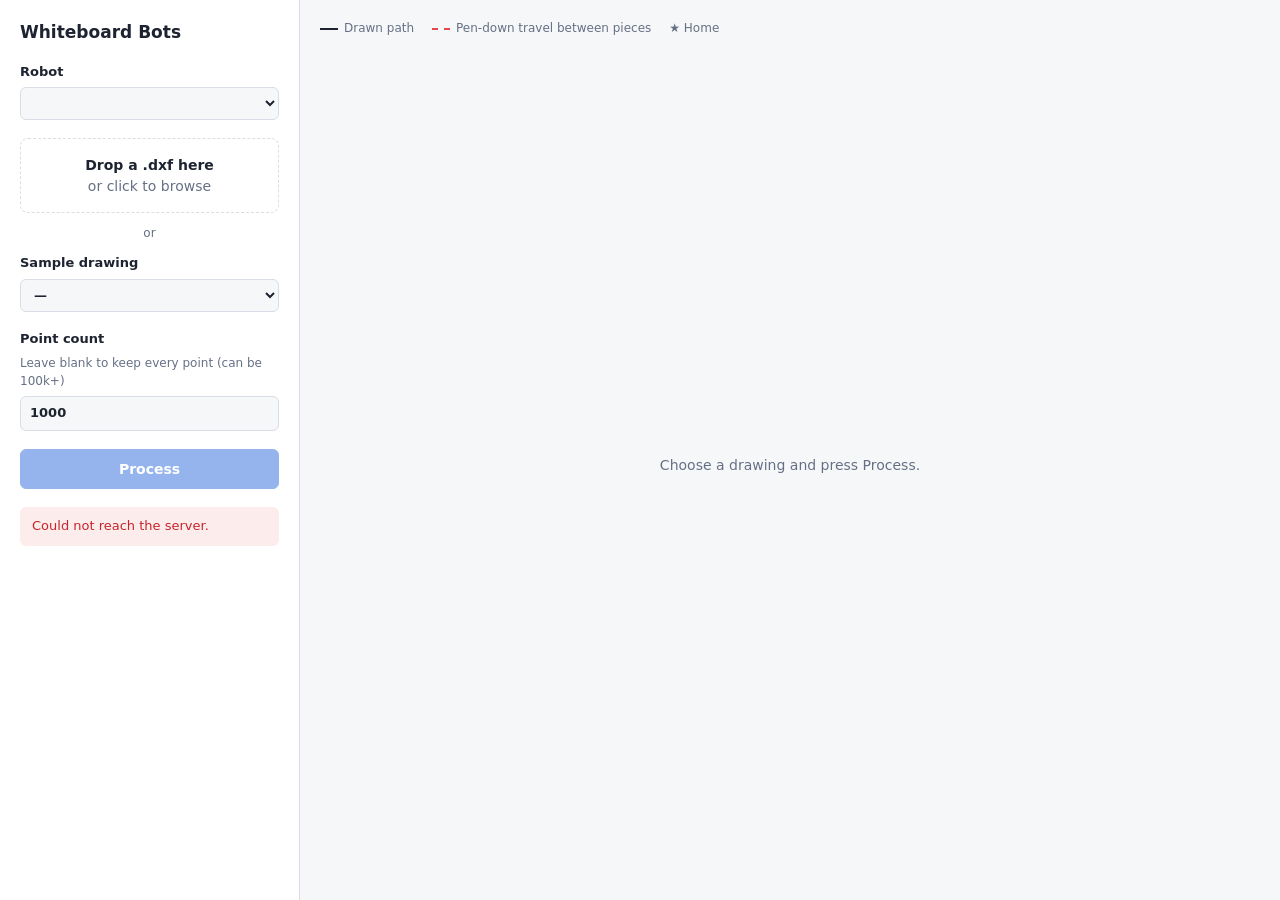
==== webapp/static/index.html @ c712a35c "Add shared pipeline module and FastAPI web app - core/pipeline.py: I/O-free DXF -> trajectory pipeli" ====
<!doctype html>
<html lang="en">
<head>
<meta charset="utf-8">
<meta name="viewport" content="width=device-width, initial-scale=1">
<title>Whiteboard Bots</title>
<style>
  :root {
    --bg: #f6f7f9; --panel: #ffffff; --text: #1d2330; --muted: #667085;
    --border: #d9dde5; --accent: #2d6cdf; --accent-text: #ffffff;
    --board: #ffffff; --board-edge: #9aa3b2; --path: #1d2330;
    --connector: #e5484d; --danger: #c8242b; --danger-bg: #fdecec;
  }
  @media (prefers-color-scheme: dark) {
    :root {
      --bg: #12151b; --panel: #1b1f27; --text: #e6e9ef; --muted: #98a2b3;
      --border: #2c323d; --accent: #5b8ef0; --accent-text: #0b0e13;
      --board: #0f1217; --board-edge: #5a6475; --path: #e6e9ef;
      --connector: #ff6b6f; --danger: #ff7a7f; --danger-bg: #3a1a1c;
    }
  }
  * { box-sizing: border-box; }
  body { margin: 0; font: 14px/1.45 system-ui, -apple-system, "Segoe UI", sans-serif;
         background: var(--bg); color: var(--text); }
  .app { display: grid; grid-template-columns: 300px 1fr; min-height: 100vh; }
  aside { background: var(--panel); border-right: 1px solid var(--border); padding: 20px;
          display: flex; flex-direction: column; gap: 18px; }
  h1 { font-size: 17px; margin: 0; }
  label.field { display: flex; flex-direction: column; gap: 6px; font-weight: 600; font-size: 13px; }
  .hint { font-weight: 400; color: var(--muted); font-size: 12px; }
  select, input[type=number] { font: inherit; padding: 7px 9px; border: 1px solid var(--border);
          border-radius: 6px; background: var(--bg); color: var(--text); }
  .drop { border: 1.5px dashed var(--border); border-radius: 8px; padding: 16px; text-align: center;
          color: var(--muted); cursor: pointer; transition: border-color .15s, background .15s; }
  .drop.over, .drop:hover { border-color: var(--accent); }
  .drop strong { color: var(--text); display: block; word-break: break-all; }
  .or { text-align: center; color: var(--muted); font-size: 12px; margin: -6px 0; }
  button { font: inherit; font-weight: 600; padding: 9px 12px; border-radius: 6px; cursor: pointer;
           border: 1px solid var(--border); background: var(--bg); color: var(--text); }
  button.primary { background: var(--accent); border-color: var(--accent); color: var(--accent-text); }
  button:disabled { opacity: .5; cursor: default; }
  .row { display: flex; gap: 8px; }
  .row > * { flex: 1; }
  .stats { display: grid; grid-template-columns: auto 1fr; gap: 4px 12px; font-size: 13px; margin: 0; }
  .stats dt { color: var(--muted); }
  .stats dd { margin: 0; font-variant-numeric: tabular-nums; text-align: right; }
  .error { background: var(--danger-bg); color: var(--danger); padding: 10px 12px; border-radius: 6px;
           font-size: 13px; }
  main { padding: 20px; display: flex; flex-direction: column; gap: 12px; min-width: 0; }
  .stage { flex: 1; display: flex; align-items: center; justify-content: center; min-height: 300px; }
  svg { width: 100%; max-height: calc(100vh - 110px); }
  .empty { color: var(--muted); }
  .legend { display: flex; gap: 18px; flex-wrap: wrap; color: var(--muted); font-size: 12px; }
  .legend span::before { content: ""; display: inline-block; width: 18px; height: 0;
          vertical-align: middle; margin-right: 6px; border-top: 2px solid; }
  .lg-home::before { display: none !important; }
  .lg-path::before { border-color: var(--path) !important; }
  .lg-conn::before { border-color: var(--connector) !important; border-top-style: dashed !important; }
  .player { display: flex; gap: 10px; align-items: center; }
  .player input[type=range] { flex: 1; }
  [hidden] { display: none !important; }
  @media (max-width: 760px) {
    .app { grid-template-columns: 1fr; }
    aside { border-right: 0; border-bottom: 1px solid var(--border); }
  }
</style>
</head>
<body>
<div class="app">
  <aside>
    <h1>Whiteboard Bots</h1>

    <label class="field">Robot
      <select id="robot"></select>
    </label>

    <div class="field">
      <div id="drop" class="drop" tabindex="0">
        <strong id="dropName">Drop a .dxf here</strong>
        or click to browse
      </div>
      <input id="file" type="file" accept=".dxf" hidden>
    </div>
    <div class="or">or</div>
    <label class="field">Sample drawing
      <select id="sample"><option value="">—</option></select>
    </label>

    <label class="field">Point count <span class="hint">Leave blank to keep every point (can be 100k+)</span>
      <input id="points" type="number" min="2" step="1" placeholder="all" value="1000">
    </label>

    <button id="go" class="primary" disabled>Process</button>
    <div id="error" class="error" hidden></div>

    <dl id="stats" class="stats" hidden></dl>
    <button id="download" hidden>Download trajectory .txt</button>
  </aside>

  <main>
    <div class="legend">
      <span class="lg-path">Drawn path</span>
      <span class="lg-conn">Pen-down travel between pieces</span>
      <span class="lg-home">★ Home</span>
    </div>
    <div class="stage" id="stage"><p class="empty">Choose a drawing and press Process.</p></div>
    <div class="player" id="player" hidden>
      <button id="play">Play</button>
      <input id="scrub" type="range" min="0" value="0">
      <select id="speed" title="Playback speed">
        <option value="1">1×</option><option value="5">5×</option>
        <option value="20" selected>20×</option><option value="100">100×</option>
      </select>
    </div>
  </main>
</div>

<script>
const $ = (id) => document.getElementById(id);
const SVGNS = "http://www.w3.org/2000/svg";
let robots = [], chosenFile = null, result = null;
let anim = { playing: false, idx: 0, raf: 0, last: 0, carry: 0 };

async function init() {
  try {
    robots = await (await fetch("/api/robots")).json();
    $("robot").innerHTML = robots.map(r => `<option>${r.name}</option>`).join("");
    const samples = await (await fetch("/api/samples")).json();
    $("sample").innerHTML += samples.map(s => `<option>${s}</option>`).join("");
  } catch (e) { showError("Could not reach the server."); }
}

function setFile(f) {
  chosenFile = f;
  $("dropName").textContent = f ? f.name : "Drop a .dxf here";
  if (f) $("sample").value = "";
  updateGo();
}
function updateGo() { $("go").disabled = !(chosenFile || $("sample").value); }
function showError(msg) { $("error").textContent = msg; $("error").hidden = !msg; }

$("drop").onclick = () => $("file").click();
$("drop").onkeydown = (e) => { if (e.key === "Enter" || e.key === " ") $("file").click(); };
$("file").onchange = () => setFile($("file").files[0] || null);
$("drop").ondragover = (e) => { e.preventDefault(); $("drop").classList.add("over"); };
$("drop").ondragleave = () => $("drop").classList.remove("over");
$("drop").ondrop = (e) => {
  e.preventDefault(); $("drop").classList.remove("over");
  if (e.dataTransfer.files[0]) setFile(e.dataTransfer.files[0]);
};
$("sample").onchange = () => { if ($("sample").value) { chosenFile = null; $("file").value = "";
  $("dropName").textContent = "Drop a .dxf here"; } updateGo(); };

$("go").onclick = async () => {
  showError("");
  const fd = new FormData();
  fd.append("robot", $("robot").value);
  if ($("points").value) fd.append("points", $("points").value);
  if (chosenFile) fd.append("file", chosenFile); else fd.append("sample", $("sample").value);
  $("go").disabled = true; $("go").textContent = "Processing…";
  try {
    const res = await fetch("/api/process", { method: "POST", body: fd });
    const body = await res.json();
    if (!res.ok) throw new Error(typeof body.detail === "string" ? body.detail : "Request failed.");
    result = body;
    render();
  } catch (e) {
    showError(e.message);
  } finally {
    $("go").textContent = "Process"; updateGo();
  }
};

function fmtDuration(ms) {
  const s = Math.round(ms / 1000), m = Math.floor(s / 60);
  return m ? `${m} min ${s % 60} s` : `${s} s`;
}

function render() {
  stop();
  const r = result, { width: W, height: H } = r.board, pad = Math.max(W, H) * 0.04;
  const svg = document.createElementNS(SVGNS, "svg");
  svg.setAttribute("viewBox", `${-pad} ${-pad} ${W + 2 * pad} ${H + 2 * pad}`);
  // Board y points up; flip once with a group transform.
  const g = el("g", { transform: `translate(0 ${H}) scale(1 -1)` });
  svg.appendChild(g);
  const sw = Math.max(W, H) / 400;

  g.appendChild(el("rect", { x: 0, y: 0, width: W, height: H, fill: "var(--board)",
    stroke: "var(--board-edge)", "stroke-width": sw, "stroke-dasharray": `${sw * 4} ${sw * 3}` }));

  // Connectors: home -> first piece, and end of each piece -> start of the next.
  let prev = r.board.start;
  for (const piece of r.pieces) {
    g.appendChild(el("line", { x1: prev[0], y1: prev[1], x2: piece[0][0], y2: piece[0][1],
      stroke: "var(--connector)", "stroke-width": sw * 1.2, "stroke-dasharray": `${sw * 3} ${sw * 2}` }));
    prev = piece[piece.length - 1];
  }

  const ghost = el("polyline", { points: r.path.map(p => p.join(",")).join(" "), fill: "none",
    stroke: "var(--path)", "stroke-opacity": 0.25, "stroke-width": sw * 1.5,
    "stroke-linejoin": "round", "stroke-linecap": "round" });
  const drawn = el("polyline", { points: "", fill: "none", stroke: "var(--path)",
    "stroke-width": sw * 1.8, "stroke-linejoin": "round", "stroke-linecap": "round" });
  const pen = el("circle", { r: sw * 4, fill: "var(--accent)", visibility: "hidden" });
  g.append(ghost, drawn, pen);

  for (const i of r.unreachable)
    g.appendChild(el("circle", { cx: r.path[i][0], cy: r.path[i][1], r: sw * 3, fill: "var(--danger)" }));

  // Home marker drawn un-flipped so the glyph isn't upside down.
  const star = el("text", { x: r.board.start[0], y: H - r.board.start[1], "font-size": sw * 14,
    "text-anchor": "middle", "dominant-baseline": "central", fill: "var(--text)" });
  star.textContent = "★";
  svg.appendChild(star);

  $("stage").replaceChildren(svg);
  anim.drawn = drawn; anim.pen = pen;

  const c = r.counts, n = r.path.length;
  $("stats").innerHTML = [
    ["Entities", `${c.lines} lines, ${c.circles} circles, ${c.arcs} arcs, ${c.polylines} polylines`],
    ["Pieces", r.pieces.length],
    ["Points", `${n.toLocaleString()} of ${r.total_points.toLocaleString()}`],
    ["Est. draw time", r.rows.length ? fmtDuration(r.duration_ms) : "—"],
  ].map(([k, v]) => `<dt>${k}</dt><dd>${v}</dd>`).join("");
  $("stats").hidden = false;

  if (r.unreachable.length) {
    showError(`${r.unreachable.length} point(s) are outside ${r.robot}'s reach (red dots). ` +
              `No trajectory was generated.`);
  }
  const ok = r.rows.length > 0;
  $("download").hidden = !ok;
  $("player").hidden = !ok;
  $("scrub").max = n; $("scrub").value = 0;
  setProgress(0);
}

function el(tag, attrs) {
  const e = document.createElementNS(SVGNS, tag);
  for (const k in attrs) e.setAttribute(k, attrs[k]);
  return e;
}

function setProgress(i) {
  anim.idx = i;
  const pts = result.path.slice(0, i);
  anim.drawn.setAttribute("points", pts.map(p => p.join(",")).join(" "));
  if (i > 0) {
    anim.pen.setAttribute("cx", pts[i - 1][0]); anim.pen.setAttribute("cy", pts[i - 1][1]);
    anim.pen.setAttribute("visibility", "visible");
  } else anim.pen.setAttribute("visibility", "hidden");
  $("scrub").value = i;
}

// Plays back at the real per-move timing from the trajectory, sped up.
function tick(t) {
  if (!anim.playing) return;
  anim.carry += (t - anim.last) * Number($("speed").value);
  anim.last = t;
  let i = anim.idx;
  while (i < result.rows.length && anim.carry >= result.rows[i][6]) { anim.carry -= result.rows[i][6]; i++; }
  if (i !== anim.idx) setProgress(i);
  if (i >= result.rows.length) return stop();
  anim.raf = requestAnimationFrame(tick);
}
function play() {
  if (anim.idx >= result.rows.length) setProgress(0);
  anim.playing = true; anim.carry = 0; anim.last = performance.now();
  $("play").textContent = "Pause";
  anim.raf = requestAnimationFrame(tick);
}
function stop() {
  anim.playing = false; cancelAnimationFrame(anim.raf);
  $("play").textContent = "Play";
}
$("play").onclick = () => anim.playing ? stop() : play();
$("scrub").oninput = () => { stop(); setProgress(Number($("scrub").value)); };

// Same tab-separated format paths/TrajectoryIO.py reads, so the CLI can replay it.
$("download").onclick = () => {
  const lines = ["x\ty\ttheta1\ttheta2\tsteps1\tsteps2\tinterval",
    ...result.rows.map(r => r.map((v, i) => i < 4 ? v.toFixed(3) : v).join("\t"))];
  const blob = new Blob([lines.join("\n") + "\n"], { type: "text/plain" });
  const a = document.createElement("a");
  a.href = URL.createObjectURL(blob);
  a.download = `${result.robot}_${result.source}_${result.path.length}.txt`;
  a.click();
  URL.revokeObjectURL(a.href);
};

$("robot").onchange = $("points").onchange = () => { if (result) $("go").click(); };
init();
</script>
</body>
</html>
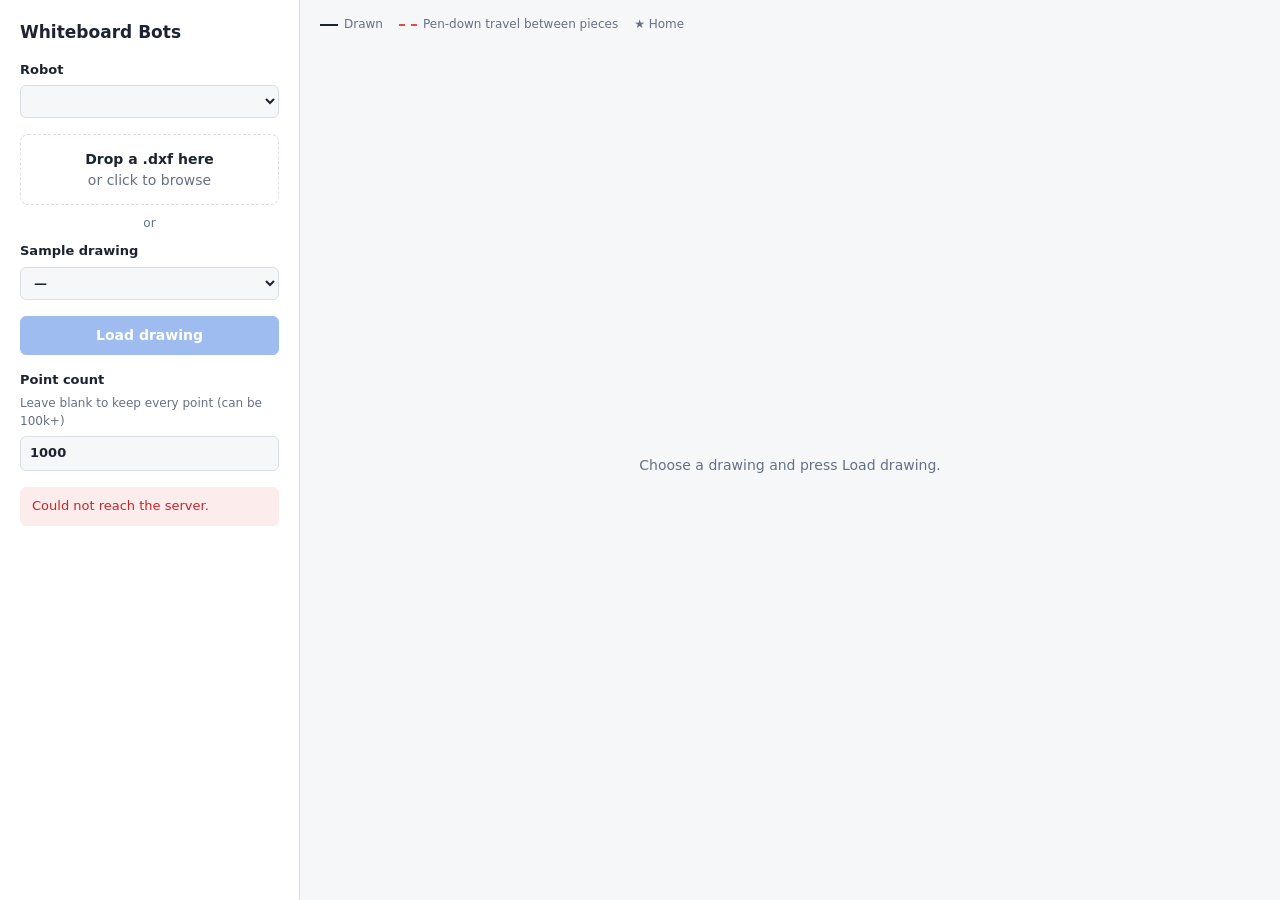
==== commit 44f058d1: "Add manual ordering editor to the web app - ManualOrderState: UI-independent place/cut/undo state ex" ====
--- a/webapp/static/index.html
+++ b/webapp/static/index.html
@@ -7,16 +7,16 @@
 <style>
   :root {
     --bg: #f6f7f9; --panel: #ffffff; --text: #1d2330; --muted: #667085;
-    --border: #d9dde5; --accent: #2d6cdf; --accent-text: #ffffff;
+    --border: #d9dde5; --accent: #2d6cdf; --accent-text: #ffffff; --accent-soft: #e6eefc;
     --board: #ffffff; --board-edge: #9aa3b2; --path: #1d2330;
-    --connector: #e5484d; --danger: #c8242b; --danger-bg: #fdecec;
+    --connector: #e5484d; --danger: #c8242b; --danger-bg: #fdecec; --piece-l: 46%;
   }
   @media (prefers-color-scheme: dark) {
     :root {
       --bg: #12151b; --panel: #1b1f27; --text: #e6e9ef; --muted: #98a2b3;
-      --border: #2c323d; --accent: #5b8ef0; --accent-text: #0b0e13;
+      --border: #2c323d; --accent: #5b8ef0; --accent-text: #0b0e13; --accent-soft: #1e2a42;
       --board: #0f1217; --board-edge: #5a6475; --path: #e6e9ef;
-      --connector: #ff6b6f; --danger: #ff7a7f; --danger-bg: #3a1a1c;
+      --connector: #ff6b6f; --danger: #ff7a7f; --danger-bg: #3a1a1c; --piece-l: 62%;
     }
   }
   * { box-sizing: border-box; }
@@ -24,40 +24,56 @@
          background: var(--bg); color: var(--text); }
   .app { display: grid; grid-template-columns: 300px 1fr; min-height: 100vh; }
   aside { background: var(--panel); border-right: 1px solid var(--border); padding: 20px;
-          display: flex; flex-direction: column; gap: 18px; }
+          display: flex; flex-direction: column; gap: 16px; }
   h1 { font-size: 17px; margin: 0; }
   label.field { display: flex; flex-direction: column; gap: 6px; font-weight: 600; font-size: 13px; }
   .hint { font-weight: 400; color: var(--muted); font-size: 12px; }
   select, input[type=number] { font: inherit; padding: 7px 9px; border: 1px solid var(--border);
           border-radius: 6px; background: var(--bg); color: var(--text); }
-  .drop { border: 1.5px dashed var(--border); border-radius: 8px; padding: 16px; text-align: center;
-          color: var(--muted); cursor: pointer; transition: border-color .15s, background .15s; }
+  .drop { border: 1.5px dashed var(--border); border-radius: 8px; padding: 14px; text-align: center;
+          color: var(--muted); cursor: pointer; transition: border-color .15s; }
   .drop.over, .drop:hover { border-color: var(--accent); }
   .drop strong { color: var(--text); display: block; word-break: break-all; }
   .or { text-align: center; color: var(--muted); font-size: 12px; margin: -6px 0; }
-  button { font: inherit; font-weight: 600; padding: 9px 12px; border-radius: 6px; cursor: pointer;
+  button { font: inherit; font-weight: 600; padding: 8px 12px; border-radius: 6px; cursor: pointer;
            border: 1px solid var(--border); background: var(--bg); color: var(--text); }
   button.primary { background: var(--accent); border-color: var(--accent); color: var(--accent-text); }
-  button:disabled { opacity: .5; cursor: default; }
-  .row { display: flex; gap: 8px; }
-  .row > * { flex: 1; }
+  button:disabled { opacity: .45; cursor: default; }
+  kbd { font: 11px ui-monospace, monospace; padding: 1px 4px; border: 1px solid var(--border);
+        border-radius: 3px; color: var(--muted); margin-left: 4px; }
   .stats { display: grid; grid-template-columns: auto 1fr; gap: 4px 12px; font-size: 13px; margin: 0; }
   .stats dt { color: var(--muted); }
   .stats dd { margin: 0; font-variant-numeric: tabular-nums; text-align: right; }
   .error { background: var(--danger-bg); color: var(--danger); padding: 10px 12px; border-radius: 6px;
            font-size: 13px; }
-  main { padding: 20px; display: flex; flex-direction: column; gap: 12px; min-width: 0; }
-  .stage { flex: 1; display: flex; align-items: center; justify-content: center; min-height: 300px; }
-  svg { width: 100%; max-height: calc(100vh - 110px); }
-  .empty { color: var(--muted); }
-  .legend { display: flex; gap: 18px; flex-wrap: wrap; color: var(--muted); font-size: 12px; }
+  main { padding: 16px 20px; display: flex; flex-direction: column; gap: 12px; min-width: 0; }
+  .topbar { display: flex; gap: 12px; align-items: center; flex-wrap: wrap; }
+  .tabs { display: inline-flex; border: 1px solid var(--border); border-radius: 8px; padding: 3px;
+          background: var(--panel); }
+  .tabs button { border: 0; background: transparent; padding: 6px 14px; }
+  .tabs button[aria-selected=true] { background: var(--accent-soft); color: var(--accent); }
+  .legend { display: flex; gap: 16px; flex-wrap: wrap; color: var(--muted); font-size: 12px; }
   .legend span::before { content: ""; display: inline-block; width: 18px; height: 0;
           vertical-align: middle; margin-right: 6px; border-top: 2px solid; }
-  .lg-home::before { display: none !important; }
   .lg-path::before { border-color: var(--path) !important; }
   .lg-conn::before { border-color: var(--connector) !important; border-top-style: dashed !important; }
+  .lg-pool::before { border-color: hsl(200 70% var(--piece-l)) !important; opacity: .6; }
+  .lg-home::before { display: none !important; }
+  .toolbar { display: flex; gap: 8px; flex-wrap: wrap; align-items: center; }
+  .toolbar .sep { width: 1px; align-self: stretch; background: var(--border); margin: 0 4px; }
+  .toolbar button[aria-pressed=true] { background: var(--accent-soft); border-color: var(--accent);
+          color: var(--accent); }
+  .toolbar .grow { flex: 1; }
+  .progress { color: var(--muted); font-variant-numeric: tabular-nums; font-size: 13px; }
+  .stage { flex: 1; display: flex; align-items: center; justify-content: center; min-height: 300px; }
+  .stage svg { width: 100%; max-height: calc(100vh - 150px); user-select: none; }
+  .empty { color: var(--muted); }
   .player { display: flex; gap: 10px; align-items: center; }
   .player input[type=range] { flex: 1; }
+  .hit { stroke: transparent; fill: none; pointer-events: stroke; }
+  .editor[data-tool=place] .hit.pool { cursor: pointer; }
+  .editor[data-tool=cut] .hit.pool { cursor: crosshair; }
+  .editor[data-tool=cut] .hit.pool.nocut { cursor: not-allowed; }
   [hidden] { display: none !important; }
   @media (max-width: 760px) {
     .app { grid-template-columns: 1fr; }
@@ -86,28 +102,53 @@
       <select id="sample"><option value="">—</option></select>
     </label>
 
+    <button id="load" class="primary" disabled>Load drawing</button>
+
     <label class="field">Point count <span class="hint">Leave blank to keep every point (can be 100k+)</span>
       <input id="points" type="number" min="2" step="1" placeholder="all" value="1000">
     </label>
 
-    <button id="go" class="primary" disabled>Process</button>
     <div id="error" class="error" hidden></div>
-
     <dl id="stats" class="stats" hidden></dl>
     <button id="download" hidden>Download trajectory .txt</button>
   </aside>
 
   <main>
-    <div class="legend">
-      <span class="lg-path">Drawn path</span>
-      <span class="lg-conn">Pen-down travel between pieces</span>
-      <span class="lg-home">★ Home</span>
+    <div class="topbar">
+      <div class="tabs" role="tablist" id="tabs" hidden>
+        <button role="tab" data-mode="auto" aria-selected="true">Auto order</button>
+        <button role="tab" data-mode="manual" aria-selected="false">Manual order</button>
+      </div>
+      <div class="legend" id="legend">
+        <span class="lg-path">Drawn</span>
+        <span class="lg-pool" id="lgPool" hidden>Not yet placed</span>
+        <span class="lg-conn">Pen-down travel between pieces</span>
+        <span class="lg-home">★ Home</span>
+      </div>
     </div>
-    <div class="stage" id="stage"><p class="empty">Choose a drawing and press Process.</p></div>
+
+    <div class="toolbar" id="toolbar" hidden>
+      <button id="toolPlace" aria-pressed="true" title="Click a piece to add it next. It starts from the end nearest your click.">Place<kbd>P</kbd></button>
+      <button id="toolCut" aria-pressed="false" title="Click a point on a piece to split it in two there.">Cut<kbd>C</kbd></button>
+      <span class="sep"></span>
+      <button id="undo">Undo<kbd>Ctrl Z</kbd></button>
+      <button id="autofinish" title="Order the remaining pieces automatically, starting from the current pen position.">Auto-finish rest</button>
+      <button id="reset">Reset</button>
+      <span class="grow"></span>
+      <span class="progress" id="progress"></span>
+      <button id="generate" class="primary" disabled>Generate trajectory</button>
+    </div>
+
+    <div class="toolbar" id="previewBar" hidden>
+      <button id="backToEdit">← Edit order</button>
+    </div>
+
+    <div class="stage" id="stage"><p class="empty">Choose a drawing and press Load drawing.</p></div>
+
     <div class="player" id="player" hidden>
       <button id="play">Play</button>
-      <input id="scrub" type="range" min="0" value="0">
-      <select id="speed" title="Playback speed">
+      <input id="scrub" type="range" min="0" value="0" aria-label="Playback position">
+      <select id="speed" title="Playback speed" aria-label="Playback speed">
         <option value="1">1×</option><option value="5">5×</option>
         <option value="20" selected>20×</option><option value="100">100×</option>
       </select>
@@ -118,29 +159,109 @@
 <script>
 const $ = (id) => document.getElementById(id);
 const SVGNS = "http://www.w3.org/2000/svg";
-let robots = [], chosenFile = null, result = null;
+
+const app = {
+  chosenFile: null,
+  job: null,            // response of POST /api/jobs
+  mode: "auto",         // "auto" | "manual"
+  manualView: "edit",   // "edit" | "preview" (inside the manual tab)
+  result: null,         // last trajectory response being previewed
+  manual: null,         // { pool:Set, placed, complete, can_undo, pen, cuttable:Set }
+  pieces: new Map(),    // piece id -> display points (cached across manual actions)
+  roots: new Map(),     // piece id -> original geometry id (for colour)
+  tool: "place",
+  busy: false,
+};
 let anim = { playing: false, idx: 0, raf: 0, last: 0, carry: 0 };
 
+// ---------------------------------------------------------------- helpers
+function el(tag, attrs = {}, parent) {
+  const e = document.createElementNS(SVGNS, tag);
+  for (const k in attrs) e.setAttribute(k, attrs[k]);
+  if (parent) parent.appendChild(e);
+  return e;
+}
+const ptsAttr = (pts) => pts.map(p => p.join(",")).join(" ");
+const dist = (a, b) => Math.hypot(a[0] - b[0], a[1] - b[1]);
+function showError(msg) { $("error").textContent = msg || ""; $("error").hidden = !msg; }
+function fmtDuration(ms) {
+  const s = Math.round(ms / 1000), m = Math.floor(s / 60);
+  return m ? `${m} min ${s % 60} s` : `${s} s`;
+}
+function setStats(rows) {
+  $("stats").innerHTML = rows.map(([k, v]) => `<dt>${k}</dt><dd>${v}</dd>`).join("");
+  $("stats").hidden = !rows.length;
+}
+function pieceColor(id) {
+  const root = app.roots.get(id) ?? id;
+  const hue = (root * 137.508) % 360;
+  // Cut halves keep their parent's hue; alternate lightness so neighbours differ.
+  const shift = id === root ? "" : (id % 2 ? " - 10%" : " + 8%");
+  return `hsl(${hue.toFixed(1)} 68% calc(var(--piece-l)${shift}))`;
+}
+
+async function api(method, url, body) {
+  const opts = { method };
+  if (body instanceof FormData) opts.body = body;
+  else if (body !== undefined) {
+    opts.body = JSON.stringify(body);
+    opts.headers = { "Content-Type": "application/json" };
+  }
+  const res = await fetch(url, opts);
+  const data = await res.json().catch(() => ({}));
+  if (!res.ok) {
+    const d = data.detail;
+    throw new Error(typeof d === "string" ? d : Array.isArray(d) ? d.map(x => x.msg).join("; ") : "Request failed.");
+  }
+  return data;
+}
+
+// Board frame: x right, y up. Returns { svg, g, sw } with g flipped into board coords.
+function makeBoard(board) {
+  const { width: W, height: H } = board, pad = Math.max(W, H) * 0.04;
+  const svg = el("svg", { viewBox: `${-pad} ${-pad} ${W + 2 * pad} ${H + 2 * pad}` });
+  const g = el("g", { transform: `translate(0 ${H}) scale(1 -1)` }, svg);
+  const sw = Math.max(W, H) / 400;
+  el("rect", { x: 0, y: 0, width: W, height: H, fill: "var(--board)", stroke: "var(--board-edge)",
+    "stroke-width": sw, "stroke-dasharray": `${sw * 4} ${sw * 3}` }, g);
+  return { svg, g, sw, H };
+}
+function addHome(svg, board, sw, H) {
+  // Drawn outside the flipped group so the glyph isn't upside down.
+  const star = el("text", { x: board.start[0], y: H - board.start[1], "font-size": sw * 14,
+    "text-anchor": "middle", "dominant-baseline": "central", fill: "var(--text)",
+    "pointer-events": "none" }, svg);
+  star.textContent = "★";
+}
+function connector(g, a, b, sw) {
+  return el("line", { x1: a[0], y1: a[1], x2: b[0], y2: b[1], stroke: "var(--connector)",
+    "stroke-width": sw * 1.2, "stroke-dasharray": `${sw * 3} ${sw * 2}`, "pointer-events": "none" }, g);
+}
+function travelLength(start, orderedPieces) {
+  let total = 0, prev = start;
+  for (const p of orderedPieces) { total += dist(prev, p[0]); prev = p[p.length - 1]; }
+  return total;
+}
+
+// ---------------------------------------------------------------- inputs
 async function init() {
   try {
-    robots = await (await fetch("/api/robots")).json();
+    const robots = await api("GET", "/api/robots");
     $("robot").innerHTML = robots.map(r => `<option>${r.name}</option>`).join("");
-    const samples = await (await fetch("/api/samples")).json();
+    const samples = await api("GET", "/api/samples");
     $("sample").innerHTML += samples.map(s => `<option>${s}</option>`).join("");
   } catch (e) { showError("Could not reach the server."); }
 }
-
 function setFile(f) {
-  chosenFile = f;
+  app.chosenFile = f;
   $("dropName").textContent = f ? f.name : "Drop a .dxf here";
   if (f) $("sample").value = "";
-  updateGo();
-}
-function updateGo() { $("go").disabled = !(chosenFile || $("sample").value); }
-function showError(msg) { $("error").textContent = msg; $("error").hidden = !msg; }
+  updateLoad();
+}
+function updateLoad() { $("load").disabled = app.busy || !(app.chosenFile || $("sample").value); }
 
 $("drop").onclick = () => $("file").click();
-$("drop").onkeydown = (e) => { if (e.key === "Enter" || e.key === " ") $("file").click(); };
+$("drop").onkeydown = (e) => { if (e.key === "Enter" || e.key === " ") { e.preventDefault(); $("file").click(); } };
 $("file").onchange = () => setFile($("file").files[0] || null);
 $("drop").ondragover = (e) => { e.preventDefault(); $("drop").classList.add("over"); };
 $("drop").ondragleave = () => $("drop").classList.remove("over");
@@ -148,149 +269,318 @@
   e.preventDefault(); $("drop").classList.remove("over");
   if (e.dataTransfer.files[0]) setFile(e.dataTransfer.files[0]);
 };
-$("sample").onchange = () => { if ($("sample").value) { chosenFile = null; $("file").value = "";
-  $("dropName").textContent = "Drop a .dxf here"; } updateGo(); };
-
-$("go").onclick = async () => {
-  showError("");
-  const fd = new FormData();
-  fd.append("robot", $("robot").value);
-  if ($("points").value) fd.append("points", $("points").value);
-  if (chosenFile) fd.append("file", chosenFile); else fd.append("sample", $("sample").value);
-  $("go").disabled = true; $("go").textContent = "Processing…";
-  try {
-    const res = await fetch("/api/process", { method: "POST", body: fd });
-    const body = await res.json();
-    if (!res.ok) throw new Error(typeof body.detail === "string" ? body.detail : "Request failed.");
-    result = body;
-    render();
-  } catch (e) {
-    showError(e.message);
-  } finally {
-    $("go").textContent = "Process"; updateGo();
-  }
+$("sample").onchange = () => {
+  if ($("sample").value) { app.chosenFile = null; $("file").value = ""; $("dropName").textContent = "Drop a .dxf here"; }
+  updateLoad();
 };
-
-function fmtDuration(ms) {
-  const s = Math.round(ms / 1000), m = Math.floor(s / 60);
-  return m ? `${m} min ${s % 60} s` : `${s} s`;
-}
-
-function render() {
+$("robot").onchange = () => { if (app.job) loadDrawing(); };
+$("points").onchange = () => { if (app.result) refreshPreview(); };
+
+async function busy(fn) {
+  if (app.busy) return;
+  app.busy = true; updateLoad(); document.body.style.cursor = "progress";
+  try { showError(""); await fn(); }
+  catch (e) { showError(e.message); }
+  finally { app.busy = false; updateLoad(); document.body.style.cursor = ""; }
+}
+
+$("load").onclick = () => loadDrawing();
+function loadDrawing() {
+  return busy(async () => {
+    const fd = new FormData();
+    fd.append("robot", $("robot").value);
+    if (app.chosenFile) fd.append("file", app.chosenFile); else fd.append("sample", $("sample").value);
+    $("load").textContent = "Loading…";
+    try { app.job = await api("POST", "/api/jobs", fd); }
+    finally { $("load").textContent = "Load drawing"; }
+    app.manual = null; app.pieces.clear(); app.roots.clear();
+    app.manualView = "edit"; app.result = null;
+    $("tabs").hidden = false;
+    await showMode(app.mode);
+  });
+}
+
+// ---------------------------------------------------------------- modes
+$("tabs").onclick = (e) => {
+  const mode = e.target.closest("button")?.dataset.mode;
+  if (mode && mode !== app.mode && app.job) busy(() => showMode(mode));
+};
+
+async function showMode(mode) {
+  app.mode = mode;
+  for (const b of $("tabs").querySelectorAll("button")) b.setAttribute("aria-selected", b.dataset.mode === mode);
   stop();
-  const r = result, { width: W, height: H } = r.board, pad = Math.max(W, H) * 0.04;
-  const svg = document.createElementNS(SVGNS, "svg");
-  svg.setAttribute("viewBox", `${-pad} ${-pad} ${W + 2 * pad} ${H + 2 * pad}`);
-  // Board y points up; flip once with a group transform.
-  const g = el("g", { transform: `translate(0 ${H}) scale(1 -1)` });
-  svg.appendChild(g);
-  const sw = Math.max(W, H) / 400;
-
-  g.appendChild(el("rect", { x: 0, y: 0, width: W, height: H, fill: "var(--board)",
-    stroke: "var(--board-edge)", "stroke-width": sw, "stroke-dasharray": `${sw * 4} ${sw * 3}` }));
-
-  // Connectors: home -> first piece, and end of each piece -> start of the next.
+  if (mode === "auto") {
+    await fetchPreview("auto");
+  } else if (app.manualView === "preview" && app.manual?.complete) {
+    await fetchPreview("manual");
+  } else {
+    app.manualView = "edit";
+    if (!app.manual) applyManual(await api("GET", `/api/jobs/${app.job.job}/manual`));
+    renderEditor();
+  }
+}
+
+async function fetchPreview(mode) {
+  const body = { mode };
+  if ($("points").value) body.points = Number($("points").value);
+  app.result = await api("POST", `/api/jobs/${app.job.job}/trajectory`, body);
+  renderPreview();
+}
+function refreshPreview() { busy(() => fetchPreview(app.result.mode)); }
+
+function setChrome({ editor }) {
+  $("toolbar").hidden = !editor;
+  $("previewBar").hidden = editor || app.mode !== "manual";
+  $("lgPool").hidden = !editor;
+  $("player").hidden = editor || !(app.result && app.result.rows.length);
+  $("download").hidden = editor || !(app.result && app.result.rows.length);
+}
+
+// ---------------------------------------------------------------- preview
+function renderPreview() {
+  stop();
+  const r = app.result;
+  const { svg, g, sw, H } = makeBoard(r.board);
+
   let prev = r.board.start;
-  for (const piece of r.pieces) {
-    g.appendChild(el("line", { x1: prev[0], y1: prev[1], x2: piece[0][0], y2: piece[0][1],
-      stroke: "var(--connector)", "stroke-width": sw * 1.2, "stroke-dasharray": `${sw * 3} ${sw * 2}` }));
-    prev = piece[piece.length - 1];
-  }
-
-  const ghost = el("polyline", { points: r.path.map(p => p.join(",")).join(" "), fill: "none",
-    stroke: "var(--path)", "stroke-opacity": 0.25, "stroke-width": sw * 1.5,
-    "stroke-linejoin": "round", "stroke-linecap": "round" });
-  const drawn = el("polyline", { points: "", fill: "none", stroke: "var(--path)",
-    "stroke-width": sw * 1.8, "stroke-linejoin": "round", "stroke-linecap": "round" });
-  const pen = el("circle", { r: sw * 4, fill: "var(--accent)", visibility: "hidden" });
-  g.append(ghost, drawn, pen);
-
+  for (const piece of r.pieces) { connector(g, prev, piece[0], sw); prev = piece[piece.length - 1]; }
+
+  el("polyline", { points: ptsAttr(r.path), fill: "none", stroke: "var(--path)", "stroke-opacity": 0.25,
+    "stroke-width": sw * 1.5, "stroke-linejoin": "round", "stroke-linecap": "round" }, g);
+  anim.drawn = el("polyline", { points: "", fill: "none", stroke: "var(--path)", "stroke-width": sw * 1.8,
+    "stroke-linejoin": "round", "stroke-linecap": "round" }, g);
+  anim.pen = el("circle", { r: sw * 4, fill: "var(--accent)", visibility: "hidden" }, g);
   for (const i of r.unreachable)
-    g.appendChild(el("circle", { cx: r.path[i][0], cy: r.path[i][1], r: sw * 3, fill: "var(--danger)" }));
-
-  // Home marker drawn un-flipped so the glyph isn't upside down.
-  const star = el("text", { x: r.board.start[0], y: H - r.board.start[1], "font-size": sw * 14,
-    "text-anchor": "middle", "dominant-baseline": "central", fill: "var(--text)" });
-  star.textContent = "★";
-  svg.appendChild(star);
-
+    el("circle", { cx: r.path[i][0], cy: r.path[i][1], r: sw * 3, fill: "var(--danger)" }, g);
+  addHome(svg, r.board, sw, H);
   $("stage").replaceChildren(svg);
-  anim.drawn = drawn; anim.pen = pen;
-
-  const c = r.counts, n = r.path.length;
-  $("stats").innerHTML = [
+
+  const c = app.job.counts, n = r.path.length;
+  setStats([
+    ["Drawing", `${app.job.source} on ${r.robot}`],
+    ["Order", r.mode === "manual" ? "Manual" : "Auto (nearest neighbour)"],
     ["Entities", `${c.lines} lines, ${c.circles} circles, ${c.arcs} arcs, ${c.polylines} polylines`],
     ["Pieces", r.pieces.length],
+    ["Travel between pieces", travelLength(r.board.start, r.pieces).toFixed(2)],
     ["Points", `${n.toLocaleString()} of ${r.total_points.toLocaleString()}`],
     ["Est. draw time", r.rows.length ? fmtDuration(r.duration_ms) : "—"],
-  ].map(([k, v]) => `<dt>${k}</dt><dd>${v}</dd>`).join("");
-  $("stats").hidden = false;
-
-  if (r.unreachable.length) {
-    showError(`${r.unreachable.length} point(s) are outside ${r.robot}'s reach (red dots). ` +
-              `No trajectory was generated.`);
-  }
-  const ok = r.rows.length > 0;
-  $("download").hidden = !ok;
-  $("player").hidden = !ok;
-  $("scrub").max = n; $("scrub").value = 0;
+  ]);
+  if (r.unreachable.length)
+    showError(`${r.unreachable.length} point(s) are outside ${r.robot}'s reach (red dots). No trajectory was generated.`);
+
+  setChrome({ editor: false });
+  $("scrub").max = n;
   setProgress(0);
-}
-
-function el(tag, attrs) {
-  const e = document.createElementNS(SVGNS, tag);
-  for (const k in attrs) e.setAttribute(k, attrs[k]);
-  return e;
 }
 
 function setProgress(i) {
   anim.idx = i;
-  const pts = result.path.slice(0, i);
-  anim.drawn.setAttribute("points", pts.map(p => p.join(",")).join(" "));
+  const pts = app.result.path.slice(0, i);
+  anim.drawn.setAttribute("points", ptsAttr(pts));
   if (i > 0) {
     anim.pen.setAttribute("cx", pts[i - 1][0]); anim.pen.setAttribute("cy", pts[i - 1][1]);
     anim.pen.setAttribute("visibility", "visible");
   } else anim.pen.setAttribute("visibility", "hidden");
   $("scrub").value = i;
 }
-
 // Plays back at the real per-move timing from the trajectory, sped up.
 function tick(t) {
   if (!anim.playing) return;
+  const rows = app.result.rows;
   anim.carry += (t - anim.last) * Number($("speed").value);
   anim.last = t;
   let i = anim.idx;
-  while (i < result.rows.length && anim.carry >= result.rows[i][6]) { anim.carry -= result.rows[i][6]; i++; }
+  while (i < rows.length && anim.carry >= rows[i][6]) { anim.carry -= rows[i][6]; i++; }
   if (i !== anim.idx) setProgress(i);
-  if (i >= result.rows.length) return stop();
+  if (i >= rows.length) return stop();
   anim.raf = requestAnimationFrame(tick);
 }
 function play() {
-  if (anim.idx >= result.rows.length) setProgress(0);
+  if (anim.idx >= app.result.rows.length) setProgress(0);
   anim.playing = true; anim.carry = 0; anim.last = performance.now();
   $("play").textContent = "Pause";
   anim.raf = requestAnimationFrame(tick);
 }
-function stop() {
-  anim.playing = false; cancelAnimationFrame(anim.raf);
-  $("play").textContent = "Play";
-}
+function stop() { anim.playing = false; cancelAnimationFrame(anim.raf); $("play").textContent = "Play"; }
 $("play").onclick = () => anim.playing ? stop() : play();
 $("scrub").oninput = () => { stop(); setProgress(Number($("scrub").value)); };
 
 // Same tab-separated format paths/TrajectoryIO.py reads, so the CLI can replay it.
 $("download").onclick = () => {
+  const r = app.result;
   const lines = ["x\ty\ttheta1\ttheta2\tsteps1\tsteps2\tinterval",
-    ...result.rows.map(r => r.map((v, i) => i < 4 ? v.toFixed(3) : v).join("\t"))];
-  const blob = new Blob([lines.join("\n") + "\n"], { type: "text/plain" });
+    ...r.rows.map(row => row.map((v, i) => i < 4 ? v.toFixed(3) : v).join("\t"))];
   const a = document.createElement("a");
-  a.href = URL.createObjectURL(blob);
-  a.download = `${result.robot}_${result.source}_${result.path.length}.txt`;
+  a.href = URL.createObjectURL(new Blob([lines.join("\n") + "\n"], { type: "text/plain" }));
+  a.download = `${r.robot}_${r.source}_${r.path.length}.txt`;
   a.click();
   URL.revokeObjectURL(a.href);
 };
 
-$("robot").onchange = $("points").onchange = () => { if (result) $("go").click(); };
+// ---------------------------------------------------------------- manual editor
+function applyManual(s) {
+  for (const [id, pts] of Object.entries(s.pieces)) app.pieces.set(Number(id), pts);
+  for (const [id, root] of Object.entries(s.roots)) app.roots.set(Number(id), root);
+  app.manual = { ...s, pool: new Set(s.pool), cuttable: new Set(s.cuttable) };
+}
+
+function oriented(id, reverse) {
+  const pts = app.pieces.get(id);
+  return reverse ? [...pts].reverse() : pts;
+}
+
+let editor = null;  // { svg, g, sw, hover layer, ... } for the current render
+
+function renderEditor() {
+  stop();
+  const m = app.manual, board = app.job.board;
+  const { svg, g, sw, H } = makeBoard(board);
+  svg.classList.add("editor");
+  svg.dataset.tool = app.tool;
+  const many = app.pieces.size > 300;   // skip per-piece decorations on very dense drawings
+
+  // Placed pieces + travel connectors.
+  const placedPieces = m.placed.map(([id, rev]) => oriented(id, rev));
+  let prev = board.start;
+  placedPieces.forEach((pts, i) => {
+    connector(g, prev, pts[0], sw);
+    el("polyline", { points: ptsAttr(pts), fill: "none", stroke: "var(--path)", "stroke-width": sw * 1.8,
+      "stroke-linejoin": "round", "stroke-linecap": "round", "pointer-events": "none" }, g);
+    if (!many) {
+      const t = el("text", { x: pts[0][0], y: H - pts[0][1], "font-size": sw * 9, "font-weight": 700,
+        fill: "var(--muted)", dx: sw * 3, dy: -sw * 3, "pointer-events": "none" }, svg);
+      t.textContent = i + 1;
+    }
+    prev = pts[pts.length - 1];
+  });
+
+  // Pool pieces: visible stroke + a wide invisible hit target.
+  const pool = [...m.pool];
+  for (const id of pool) {
+    const pts = app.pieces.get(id), color = pieceColor(id);
+    el("polyline", { points: ptsAttr(pts), fill: "none", stroke: color, "stroke-opacity": 0.6,
+      "stroke-width": sw * 1.6, "stroke-linejoin": "round", "stroke-linecap": "round",
+      "pointer-events": "none", "data-vis": id }, g);
+    if (!many) for (const end of [pts[0], pts[pts.length - 1]])
+      el("circle", { cx: end[0], cy: end[1], r: sw * 1.6, fill: "var(--board)", stroke: color,
+        "stroke-width": sw * 0.8, "pointer-events": "none" }, g);
+  }
+  for (const id of pool) {
+    const hit = el("polyline", { points: ptsAttr(app.pieces.get(id)), class: "hit pool" +
+      (m.cuttable.has(id) ? "" : " nocut"), "stroke-width": sw * 9, "data-id": id }, g);
+    hit.addEventListener("pointermove", (e) => hover(id, e));
+    hit.addEventListener("pointerleave", () => clearHover());
+    hit.addEventListener("click", (e) => clickPiece(id, e));
+  }
+
+  const hoverLayer = el("g", { "pointer-events": "none" }, g);
+  el("circle", { cx: m.pen[0], cy: m.pen[1], r: sw * 3.5, fill: "var(--accent)", "pointer-events": "none" }, g);
+  addHome(svg, board, sw, H);
+  $("stage").replaceChildren(svg);
+  editor = { svg, g, sw, hoverLayer };
+
+  // Toolbar + stats.
+  const placedCount = m.placed.length, total = placedCount + pool.length;
+  $("progress").textContent = `${placedCount} / ${total} placed`;
+  $("undo").disabled = !m.can_undo;
+  $("autofinish").disabled = m.complete;
+  $("reset").disabled = !m.can_undo && placedCount === 0;
+  $("generate").disabled = !m.complete;
+  $("toolPlace").setAttribute("aria-pressed", app.tool === "place");
+  $("toolCut").setAttribute("aria-pressed", app.tool === "cut");
+  setStats([
+    ["Drawing", `${app.job.source} on ${app.job.robot}`],
+    ["Pieces", `${total}${total !== app.job.piece_count ? ` (${app.job.piece_count} before cuts)` : ""}`],
+    ["Placed", `${placedCount} of ${total}`],
+    ["Travel so far", travelLength(board.start, placedPieces).toFixed(2)],
+  ]);
+  setChrome({ editor: true });
+}
+
+function toBoard(e) {
+  const p = new DOMPoint(e.clientX, e.clientY).matrixTransform(editor.g.getScreenCTM().inverse());
+  return [p.x, p.y];
+}
+function nearestIndex(pts, q) {
+  let best = 0, bd = Infinity;
+  pts.forEach((p, i) => { const d = dist(p, q); if (d < bd) { bd = d; best = i; } });
+  return best;
+}
+// Start from whichever end of the piece the pointer is nearer to.
+function placementFor(id, q) {
+  const pts = app.pieces.get(id);
+  return dist(q, pts[pts.length - 1]) < dist(q, pts[0]);
+}
+
+function clearHover() {
+  if (!editor) return;
+  editor.hoverLayer.replaceChildren();
+  editor.g.querySelectorAll("[data-vis].hl").forEach(n => {
+    n.classList.remove("hl"); n.setAttribute("stroke-opacity", 0.6);
+  });
+}
+function hover(id, e) {
+  clearHover();
+  const { hoverLayer: L, sw } = editor, q = toBoard(e), pts = app.pieces.get(id);
+  const vis = editor.g.querySelector(`[data-vis="${id}"]`);
+  vis.classList.add("hl"); vis.setAttribute("stroke-opacity", 1);
+  el("polyline", { points: ptsAttr(pts), fill: "none", stroke: pieceColor(id), "stroke-width": sw * 3,
+    "stroke-linejoin": "round", "stroke-linecap": "round" }, L);
+
+  if (app.tool === "place") {
+    const rev = placementFor(id, q), start = rev ? pts[pts.length - 1] : pts[0];
+    connector(L, app.manual.pen, start, sw);
+    el("circle", { cx: start[0], cy: start[1], r: sw * 3, fill: pieceColor(id), stroke: "var(--board)",
+      "stroke-width": sw }, L);
+  } else if (app.manual.cuttable.has(id)) {
+    const p = pts[nearestIndex(pts, q)];
+    const s = sw * 4;
+    for (const [dx, dy] of [[1, 1], [1, -1]])
+      el("line", { x1: p[0] - s * dx, y1: p[1] - s * dy, x2: p[0] + s * dx, y2: p[1] + s * dy,
+        stroke: "var(--danger)", "stroke-width": sw * 1.5, "stroke-linecap": "round" }, L);
+  }
+}
+
+function manualAction(body) {
+  return busy(async () => {
+    applyManual(await api("POST", `/api/jobs/${app.job.job}/manual`, body));
+    renderEditor();
+  });
+}
+function clickPiece(id, e) {
+  const q = toBoard(e);
+  if (app.tool === "place") manualAction({ action: "place", piece: id, reverse: placementFor(id, q) });
+  else if (app.manual.cuttable.has(id)) manualAction({ action: "cut", piece: id, point: q });
+  else showError("That piece is too short to cut further.");
+}
+
+function setTool(tool) {
+  app.tool = tool;
+  if (editor) { editor.svg.dataset.tool = tool; clearHover(); }
+  $("toolPlace").setAttribute("aria-pressed", tool === "place");
+  $("toolCut").setAttribute("aria-pressed", tool === "cut");
+}
+$("toolPlace").onclick = () => setTool("place");
+$("toolCut").onclick = () => setTool("cut");
+$("undo").onclick = () => manualAction({ action: "undo" });
+$("autofinish").onclick = () => manualAction({ action: "autofinish" });
+$("reset").onclick = () => manualAction({ action: "reset" });
+$("generate").onclick = () => busy(async () => { app.manualView = "preview"; await fetchPreview("manual"); });
+$("backToEdit").onclick = () => { app.manualView = "edit"; showError(""); renderEditor(); };
+
+document.addEventListener("keydown", (e) => {
+  if (app.mode !== "manual" || app.manualView !== "edit" || !app.manual) return;
+  if (e.target.closest("input, select, textarea")) return;
+  if ((e.ctrlKey || e.metaKey) && e.key.toLowerCase() === "z") {
+    e.preventDefault(); if (app.manual.can_undo) manualAction({ action: "undo" });
+  } else if (!e.ctrlKey && !e.metaKey && !e.altKey) {
+    const k = e.key.toLowerCase();
+    if (k === "p" || k === "escape") setTool("place");
+    else if (k === "c") setTool("cut");
+  }
+});
+
 init();
 </script>
 </body>
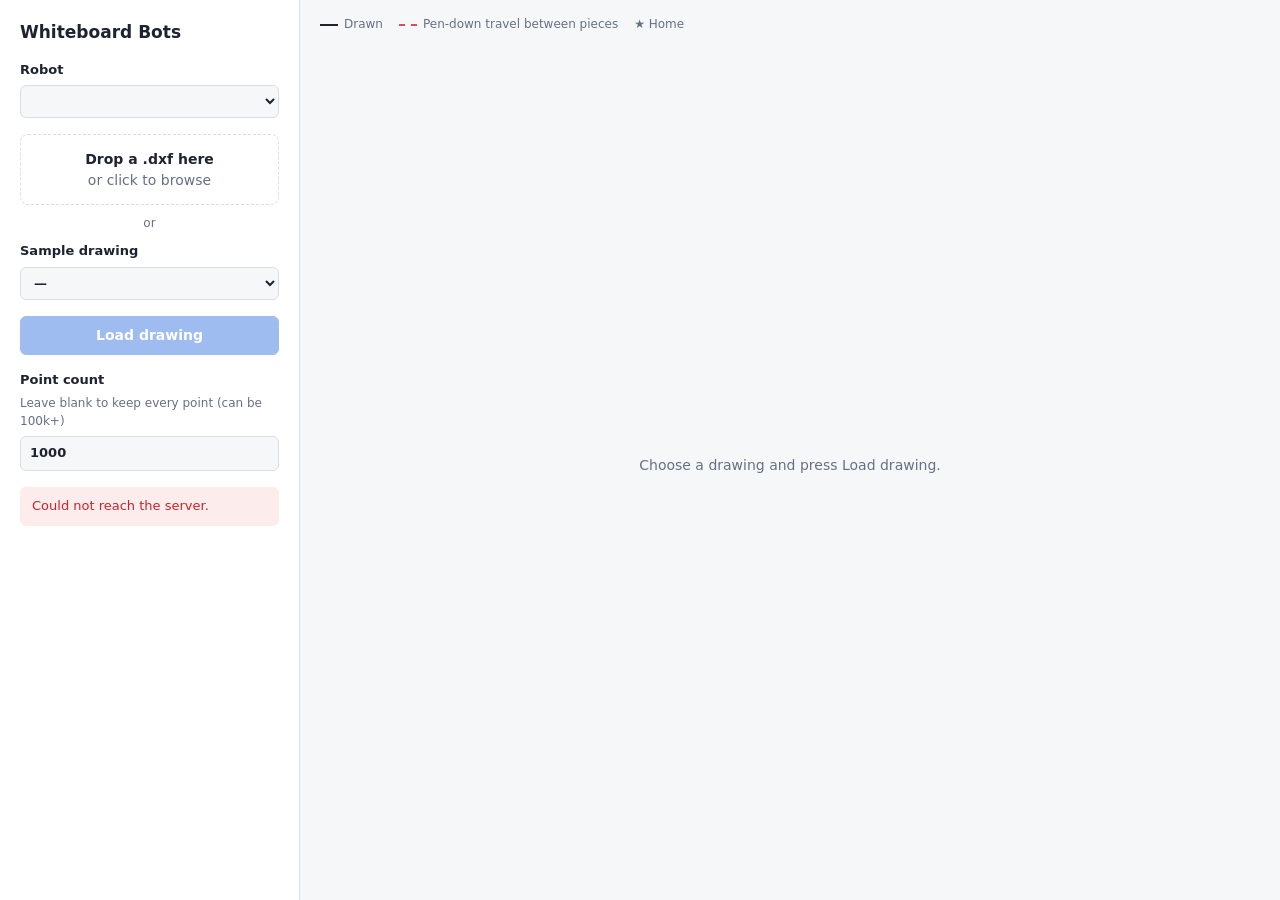
==== commit 001198ba: "Support SPLINE entities in DXF extraction Splines were silently dropped (m.dxf lost the 4 curved str" ====
--- a/webapp/static/index.html
+++ b/webapp/static/index.html
@@ -22,9 +22,9 @@
   * { box-sizing: border-box; }
   body { margin: 0; font: 14px/1.45 system-ui, -apple-system, "Segoe UI", sans-serif;
          background: var(--bg); color: var(--text); }
-  .app { display: grid; grid-template-columns: 300px 1fr; min-height: 100vh; }
+  .app { display: grid; grid-template-columns: 300px 1fr; height: 100vh; }
   aside { background: var(--panel); border-right: 1px solid var(--border); padding: 20px;
-          display: flex; flex-direction: column; gap: 16px; }
+          display: flex; flex-direction: column; gap: 16px; overflow-y: auto; }
   h1 { font-size: 17px; margin: 0; }
   label.field { display: flex; flex-direction: column; gap: 6px; font-weight: 600; font-size: 13px; }
   .hint { font-weight: 400; color: var(--muted); font-size: 12px; }
@@ -74,9 +74,24 @@
   .editor[data-tool=place] .hit.pool { cursor: pointer; }
   .editor[data-tool=cut] .hit.pool { cursor: crosshair; }
   .editor[data-tool=cut] .hit.pool.nocut { cursor: not-allowed; }
+  .panel { border-top: 1px solid var(--border); padding-top: 16px; display: flex; flex-direction: column; gap: 12px; }
+  .panel h2 { font-size: 14px; margin: 0; }
+  .row { display: flex; gap: 8px; }
+  .row > select, .row > input { flex: 1; min-width: 0; }
+  .row > button.grow { flex: 1; }
+  .runstate { font-size: 13px; display: flex; justify-content: space-between; gap: 8px;
+              font-variant-numeric: tabular-nums; }
+  .runstate b { text-transform: capitalize; }
+  .bar { height: 6px; border-radius: 3px; background: var(--border); overflow: hidden; }
+  .bar > div { height: 100%; width: 0; background: var(--accent); transition: width .2s linear; }
+  .note { font-size: 12px; color: var(--muted); margin: 0; }
+  .warn { background: var(--accent-soft); padding: 10px 12px; border-radius: 6px; font-size: 13px;
+          display: flex; flex-direction: column; gap: 8px; }
   [hidden] { display: none !important; }
+  main { overflow: hidden; }
   @media (max-width: 760px) {
-    .app { grid-template-columns: 1fr; }
+    .app { grid-template-columns: 1fr; height: auto; }
+    main { overflow: visible; }
     aside { border-right: 0; border-bottom: 1px solid var(--border); }
   }
 </style>
@@ -111,6 +126,40 @@
     <div id="error" class="error" hidden></div>
     <dl id="stats" class="stats" hidden></dl>
     <button id="download" hidden>Download trajectory .txt</button>
+
+    <section class="panel" id="robotPanel" hidden>
+      <h2>Send to robot</h2>
+      <label class="field">Port
+        <div class="row">
+          <select id="port"></select>
+          <button id="refreshPorts" title="Rescan serial ports" aria-label="Rescan serial ports">↻</button>
+        </div>
+      </label>
+      <label class="field">Baud rate
+        <input id="baud" type="number" min="300" step="1" value="9600">
+      </label>
+
+      <div id="runBox" hidden>
+        <div class="runstate"><b id="runState"></b><span id="runCount"></span></div>
+        <div class="bar" style="margin-top:6px"><div id="runBar"></div></div>
+      </div>
+      <div id="runError" class="error" hidden></div>
+
+      <div class="warn" id="homeBox" hidden>
+        <span id="homeText"></span>
+        <div class="row">
+          <button id="runHome" class="grow" title="Moves straight back to home. The pen can't lift, so this draws a line.">Return pen home</button>
+          <button id="markHome" class="grow" title="Use this if you moved the pen to home by hand.">It's at home</button>
+        </div>
+      </div>
+
+      <div class="row">
+        <button id="runStart" class="primary grow">Start drawing</button>
+        <button id="runPause" hidden>Pause</button>
+        <button id="runStop" hidden>Stop</button>
+      </div>
+      <p class="note">Stop and pause take effect after the current move finishes. Make sure the pen is at home (★) before starting.</p>
+    </section>
   </aside>
 
   <main>
@@ -188,6 +237,11 @@
   const s = Math.round(ms / 1000), m = Math.floor(s / 60);
   return m ? `${m} min ${s % 60} s` : `${s} s`;
 }
+function entitySummary(c) {
+  const parts = [["lines", "line"], ["circles", "circle"], ["arcs", "arc"], ["polylines", "polyline"], ["splines", "spline"]]
+    .filter(([k]) => c[k]).map(([k, one]) => `${c[k]} ${c[k] === 1 ? one : k}`);
+  return parts.join(", ") || "—";
+}
 function setStats(rows) {
   $("stats").innerHTML = rows.map(([k, v]) => `<dt>${k}</dt><dd>${v}</dd>`).join("");
   $("stats").hidden = !rows.length;
@@ -258,7 +312,10 @@
   if (f) $("sample").value = "";
   updateLoad();
 }
-function updateLoad() { $("load").disabled = app.busy || !(app.chosenFile || $("sample").value); }
+function updateLoad() {
+  const running = !!run && ACTIVE.has(run.state);  // `run`/ACTIVE are defined in the robot section below
+  $("load").disabled = app.busy || running || !(app.chosenFile || $("sample").value);
+}
 
 $("drop").onclick = () => $("file").click();
 $("drop").onkeydown = (e) => { if (e.key === "Enter" || e.key === " ") { e.preventDefault(); $("file").click(); } };
@@ -335,6 +392,8 @@
   $("lgPool").hidden = !editor;
   $("player").hidden = editor || !(app.result && app.result.rows.length);
   $("download").hidden = editor || !(app.result && app.result.rows.length);
+  $("robotPanel").hidden = editor || !(app.result && app.result.rows.length);
+  if (!$("robotPanel").hidden) { if (!$("port").options.length) loadPorts(); renderRun(); }
 }
 
 // ---------------------------------------------------------------- preview
@@ -360,14 +419,19 @@
   setStats([
     ["Drawing", `${app.job.source} on ${r.robot}`],
     ["Order", r.mode === "manual" ? "Manual" : "Auto (nearest neighbour)"],
-    ["Entities", `${c.lines} lines, ${c.circles} circles, ${c.arcs} arcs, ${c.polylines} polylines`],
+    ["Entities", entitySummary(c)],
     ["Pieces", r.pieces.length],
     ["Travel between pieces", travelLength(r.board.start, r.pieces).toFixed(2)],
     ["Points", `${n.toLocaleString()} of ${r.total_points.toLocaleString()}`],
     ["Est. draw time", r.rows.length ? fmtDuration(r.duration_ms) : "—"],
   ]);
+  const warnings = [];
   if (r.unreachable.length)
-    showError(`${r.unreachable.length} point(s) are outside ${r.robot}'s reach (red dots). No trajectory was generated.`);
+    warnings.push(`${r.unreachable.length} point(s) are outside ${r.robot}'s reach (red dots). No trajectory was generated.`);
+  const skipped = Object.entries(c.skipped || {});
+  if (skipped.length)
+    warnings.push(`Not drawn (unsupported in this DXF): ${skipped.map(([k, n]) => `${n} ${k}`).join(", ")}.`);
+  if (warnings.length) showError(warnings.join(" "));
 
   setChrome({ editor: false });
   $("scrub").max = n;
@@ -581,7 +645,94 @@
   }
 });
 
+// ---------------------------------------------------------------- robot
+let run = null;          // last /api/run status
+let pollTimer = 0;
+const ACTIVE = new Set(["connecting", "running", "paused", "stopping"]);
+
+async function loadPorts() {
+  try {
+    const prev = $("port").value;
+    const ports = await api("GET", "/api/ports");
+    $("port").innerHTML = ports.map(p =>
+      `<option value="${p.device}">${p.device === "simulated" ? p.description : `${p.device} — ${p.description}`}</option>`).join("");
+    if (ports.some(p => p.device === prev)) $("port").value = prev;
+  } catch (e) { showRunError(e.message); }
+}
+$("refreshPorts").onclick = loadPorts;
+
+function showRunError(msg) { $("runError").textContent = msg || ""; $("runError").hidden = !msg; }
+
+// The run shown is "ours" if it's drawing exactly what's on screen.
+function runMatchesPreview(s) {
+  const r = app.result, m = s?.meta || {};
+  return r && m.kind === "draw" && app.job && m.job === app.job.job && m.mode === r.mode &&
+         (m.points ?? null) === (r.points_requested ?? null);
+}
+
+async function pollRun() {
+  clearTimeout(pollTimer);
+  try { run = await api("GET", "/api/run"); } catch { run = null; }
+  renderRun();
+  if (run && ACTIVE.has(run.state)) pollTimer = setTimeout(pollRun, 300);
+}
+
+function renderRun() {
+  const s = run;
+  const active = !!s && ACTIVE.has(s.state);
+  const showBox = !!s && s.state !== "idle";
+  $("runBox").hidden = !showBox;
+  if (showBox) {
+    const what = s.meta.kind === "home" ? "Returning home" :
+                 `${s.meta.source} (${s.meta.mode})`;
+    $("runState").textContent = s.state === "done" && s.meta.kind === "home" ? "At home" : s.state;
+    $("runCount").textContent = `${what} · ${s.index.toLocaleString()} / ${s.total.toLocaleString()}`;
+    $("runBar").style.width = s.total ? `${(100 * s.index / s.total).toFixed(1)}%` : "0";
+  }
+  showRunError(s?.state === "error" ? s.error : "");
+
+  const notHome = s && !s.at_home && !active;
+  $("homeBox").hidden = !notHome;
+  if (notHome) $("homeText").textContent =
+    `The pen isn't at home (the last ${s.position_robot} run ${s.state === "done" ? "ended at the drawing's last point" : "didn't finish"}). ` +
+    `A new drawing assumes it starts at home.`;
+
+  $("runStart").hidden = active;
+  $("runStart").disabled = !app.result?.rows.length || notHome;
+  if (app.result?.rows.length) $("runStart").textContent =
+    `Start drawing (${app.result.rows.length.toLocaleString()} moves, ~${fmtDuration(app.result.duration_ms)})`;
+  $("runPause").hidden = !active || s.state === "connecting" || s.state === "stopping";
+  $("runPause").textContent = s?.state === "paused" ? "Resume" : "Pause";
+  $("runStop").hidden = !active;
+  $("runStop").disabled = s?.state === "stopping";
+  for (const id of ["port", "baud", "refreshPorts", "runHome", "markHome", "robot"]) $(id).disabled = active;
+  for (const b of $("tabs").querySelectorAll("button")) b.disabled = active;
+  updateLoad();
+
+  // Mirror live progress onto the preview when it's drawing what's shown,
+  // including the final position on the poll where the run finishes.
+  if ((active || wasActive) && runMatchesPreview(s) && anim.drawn) { stop(); setProgress(s.index); }
+  // Keep the controls in view when a run starts or needs attention.
+  if ((active && !wasActive) || (notHome && wasActive)) $("robotPanel").scrollIntoView({ block: "nearest" });
+  wasActive = active;
+}
+let wasActive = false;
+
+async function runAction(path, body) {
+  try { run = await api("POST", path, body); showRunError(""); }
+  catch (e) { showRunError(e.message); }
+  pollRun();
+}
+const portBody = () => ({ port: $("port").value, baud: Number($("baud").value) || 9600 });
+$("runStart").onclick = () => runAction("/api/run", {
+  job: app.job.job, mode: app.result.mode, points: app.result.points_requested, ...portBody() });
+$("runPause").onclick = () => runAction(run?.state === "paused" ? "/api/run/resume" : "/api/run/pause");
+$("runStop").onclick = () => runAction("/api/run/stop");
+$("runHome").onclick = () => runAction("/api/run/home", portBody());
+$("markHome").onclick = () => runAction("/api/run/mark-home");
+
 init();
+pollRun();
 </script>
 </body>
 </html>
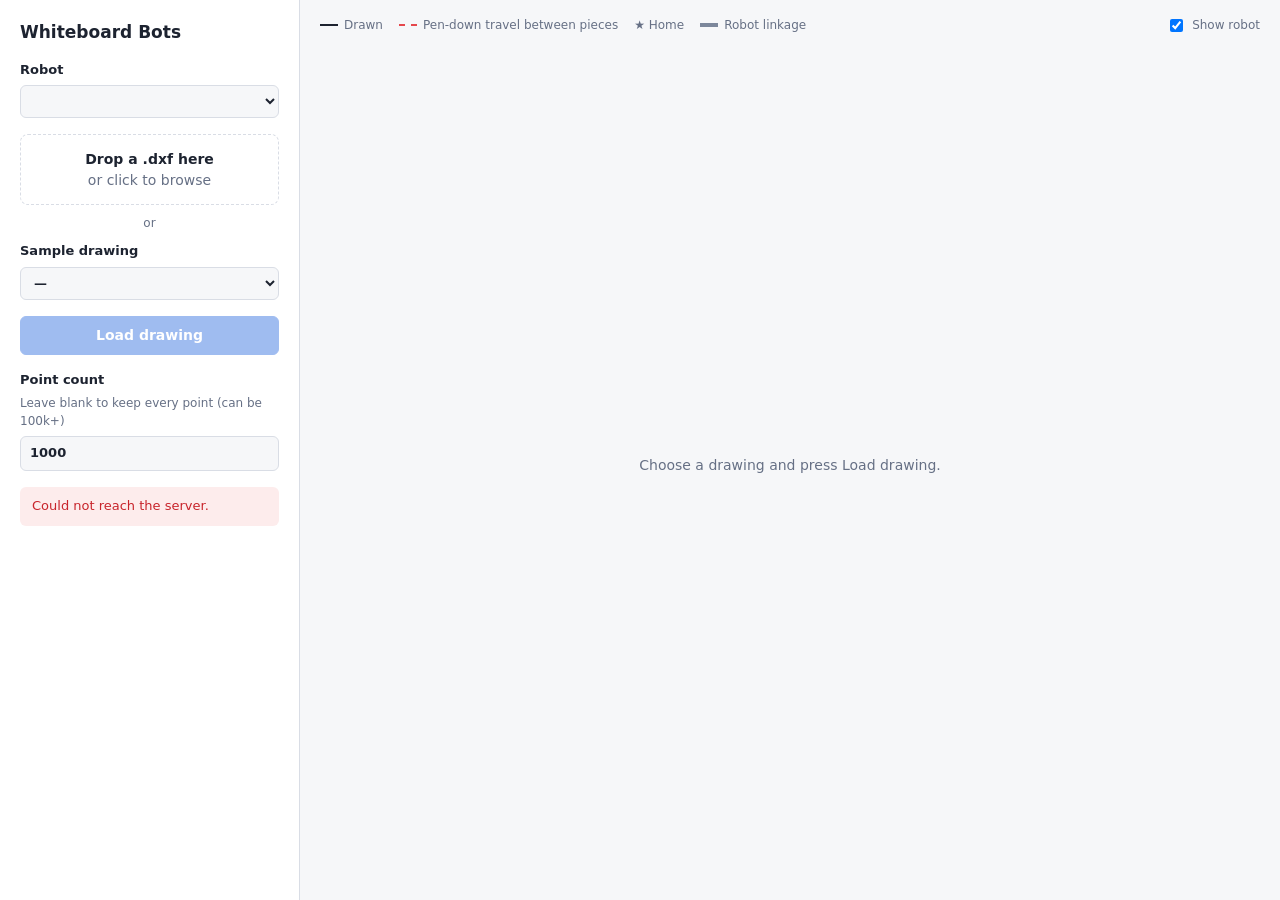
==== commit a5755359: "Make the web app the only workflow and remove CLI-only code Every trajectory is now generated, previ" ====
--- a/webapp/static/index.html
+++ b/webapp/static/index.html
@@ -10,6 +10,7 @@
     --border: #d9dde5; --accent: #2d6cdf; --accent-text: #ffffff; --accent-soft: #e6eefc;
     --board: #ffffff; --board-edge: #9aa3b2; --path: #1d2330;
     --connector: #e5484d; --danger: #c8242b; --danger-bg: #fdecec; --piece-l: 46%;
+    --link: #7c879b; --base: #4a5468;
   }
   @media (prefers-color-scheme: dark) {
     :root {
@@ -17,6 +18,7 @@
       --border: #2c323d; --accent: #5b8ef0; --accent-text: #0b0e13; --accent-soft: #1e2a42;
       --board: #0f1217; --board-edge: #5a6475; --path: #e6e9ef;
       --connector: #ff6b6f; --danger: #ff7a7f; --danger-bg: #3a1a1c; --piece-l: 62%;
+      --link: #6f7a8e; --base: #a3adbf;
     }
   }
   * { box-sizing: border-box; }
@@ -59,6 +61,10 @@
   .lg-conn::before { border-color: var(--connector) !important; border-top-style: dashed !important; }
   .lg-pool::before { border-color: hsl(200 70% var(--piece-l)) !important; opacity: .6; }
   .lg-home::before { display: none !important; }
+  .lg-robot::before { border-color: var(--link) !important; border-top-width: 4px !important; }
+  .robot-toggle { display: inline-flex; align-items: center; gap: 6px; font-size: 12px; color: var(--muted);
+          cursor: pointer; margin-left: auto; }
+  .stage svg.no-robot .robot { display: none; }
   .toolbar { display: flex; gap: 8px; flex-wrap: wrap; align-items: center; }
   .toolbar .sep { width: 1px; align-self: stretch; background: var(--border); margin: 0 4px; }
   .toolbar button[aria-pressed=true] { background: var(--accent-soft); border-color: var(--accent);
@@ -173,7 +179,9 @@
         <span class="lg-pool" id="lgPool" hidden>Not yet placed</span>
         <span class="lg-conn">Pen-down travel between pieces</span>
         <span class="lg-home">★ Home</span>
+        <span class="lg-robot">Robot linkage</span>
       </div>
+      <label class="robot-toggle"><input type="checkbox" id="showRobot" checked> Show robot</label>
     </div>
 
     <div class="toolbar" id="toolbar" hidden>
@@ -238,7 +246,7 @@
   return m ? `${m} min ${s % 60} s` : `${s} s`;
 }
 function entitySummary(c) {
-  const parts = [["lines", "line"], ["circles", "circle"], ["arcs", "arc"], ["polylines", "polyline"], ["splines", "spline"]]
+  const parts = [["lines", "line"], ["circles", "circle"], ["arcs", "arc"], ["polylines", "polyline"], ["splines", "spline"], ["ellipses", "ellipse"]]
     .filter(([k]) => c[k]).map(([k, one]) => `${c[k]} ${c[k] === 1 ? one : k}`);
   return parts.join(", ") || "—";
 }
@@ -271,15 +279,66 @@
 }
 
 // Board frame: x right, y up. Returns { svg, g, sw } with g flipped into board coords.
+// The view covers the drawable board plus the robot's mechanism (bases, reach bounds).
 function makeBoard(board) {
-  const { width: W, height: H } = board, pad = Math.max(W, H) * 0.04;
-  const svg = el("svg", { viewBox: `${-pad} ${-pad} ${W + 2 * pad} ${H + 2 * pad}` });
+  const { width: W, height: H } = board, rg = board.robot;
+  let x0 = 0, y0 = 0, x1 = W, y1 = H;
+  if (rg) {
+    const [bx0, by0, bx1, by1] = rg.bounds;
+    const xs = [bx0, bx1, ...rg.bases.map(b => b[0])], ys = [by0, by1, ...rg.bases.map(b => b[1])];
+    x0 = Math.min(x0, ...xs); x1 = Math.max(x1, ...xs);
+    y0 = Math.min(y0, ...ys); y1 = Math.max(y1, ...ys);
+  }
+  const span = Math.max(x1 - x0, y1 - y0), pad = span * 0.04;
+  const svg = el("svg", { viewBox: `${x0 - pad} ${H - y1 - pad} ${x1 - x0 + 2 * pad} ${y1 - y0 + 2 * pad}` });
+  if (!$("showRobot").checked) svg.classList.add("no-robot");
   const g = el("g", { transform: `translate(0 ${H}) scale(1 -1)` }, svg);
-  const sw = Math.max(W, H) / 400;
+  const sw = span / 400;
   el("rect", { x: 0, y: 0, width: W, height: H, fill: "var(--board)", stroke: "var(--board-edge)",
     "stroke-width": sw, "stroke-dasharray": `${sw * 4} ${sw * 3}` }, g);
   return { svg, g, sw, H };
 }
+
+// Draws the robot's fixed bases and a linkage that can be re-posed.
+// A pose is a flat [x1, y1, x2, y2, ...] list, one quadruple per link (board frame).
+function makeRobot(g, rg, sw) {
+  const layer = el("g", { class: "robot", "pointer-events": "none" }, g);
+  const cable = rg.kind === "cable";
+  const linkLayer = el("g", {}, layer), jointLayer = el("g", {}, layer);
+  const n = ((rg.home || []).length / 4) | 0;
+  const links = [], joints = [];
+  for (let i = 0; i < n; i++) {
+    links.push(el("line", { stroke: "var(--link)", "stroke-width": sw * (cable ? 1 : 5),
+      "stroke-linecap": "round", "stroke-opacity": cable ? 0.9 : 0.55 }, linkLayer));
+    if (!cable) for (let k = 0; k < 2; k++)
+      joints.push(el("circle", { r: sw * 2.2, fill: "var(--board)", stroke: "var(--link)",
+        "stroke-width": sw }, jointLayer));
+  }
+  for (const [x, y] of rg.bases) {
+    const s = sw * 6;
+    el("rect", { x: x - s, y: y - s, width: 2 * s, height: 2 * s, rx: sw * 1.5, fill: "var(--base)" }, layer);
+    el("circle", { cx: x, cy: y, r: sw * 2, fill: "var(--board)" }, layer);
+  }
+  function set(pose) {
+    linkLayer.setAttribute("visibility", pose ? "visible" : "hidden");
+    jointLayer.setAttribute("visibility", pose ? "visible" : "hidden");
+    if (!pose) return;
+    links.forEach((ln, i) => {
+      const [a, b, c, d] = pose.slice(4 * i, 4 * i + 4);
+      ln.setAttribute("x1", a); ln.setAttribute("y1", b); ln.setAttribute("x2", c); ln.setAttribute("y2", d);
+      if (!cable) {
+        joints[2 * i].setAttribute("cx", a); joints[2 * i].setAttribute("cy", b);
+        joints[2 * i + 1].setAttribute("cx", c); joints[2 * i + 1].setAttribute("cy", d);
+      }
+    });
+  }
+  set(rg.home);
+  return { set };
+}
+$("showRobot").onchange = () => {
+  const svg = $("stage").querySelector("svg");
+  if (svg) svg.classList.toggle("no-robot", !$("showRobot").checked);
+};
 function addHome(svg, board, sw, H) {
   // Drawn outside the flipped group so the glyph isn't upside down.
   const star = el("text", { x: board.start[0], y: H - board.start[1], "font-size": sw * 14,
@@ -409,6 +468,7 @@
     "stroke-width": sw * 1.5, "stroke-linejoin": "round", "stroke-linecap": "round" }, g);
   anim.drawn = el("polyline", { points: "", fill: "none", stroke: "var(--path)", "stroke-width": sw * 1.8,
     "stroke-linejoin": "round", "stroke-linecap": "round" }, g);
+  anim.robot = r.board.robot ? makeRobot(g, r.board.robot, sw) : null;
   anim.pen = el("circle", { r: sw * 4, fill: "var(--accent)", visibility: "hidden" }, g);
   for (const i of r.unreachable)
     el("circle", { cx: r.path[i][0], cy: r.path[i][1], r: sw * 3, fill: "var(--danger)" }, g);
@@ -446,8 +506,18 @@
     anim.pen.setAttribute("cx", pts[i - 1][0]); anim.pen.setAttribute("cy", pts[i - 1][1]);
     anim.pen.setAttribute("visibility", "visible");
   } else anim.pen.setAttribute("visibility", "hidden");
+  if (anim.robot) anim.robot.set(poseAfter(i));
   $("scrub").value = i;
 }
+// Linkage pose once `i` moves are done. Poses are sampled every `pose_stride`
+// moves (the last move always included); before any move, the robot is at home.
+function poseAfter(i) {
+  const r = app.result, poses = r.poses || [];
+  if (i <= 0 || !poses.length) return r.board.robot?.home ?? null;
+  const k = i - 1, last = poses.length - 1;
+  return poses[k >= r.rows.length - 1 ? last : Math.min(last, Math.round(k / (r.pose_stride || 1)))];
+}
+
 // Plays back at the real per-move timing from the trajectory, sped up.
 function tick(t) {
   if (!anim.playing) return;
@@ -470,7 +540,7 @@
 $("play").onclick = () => anim.playing ? stop() : play();
 $("scrub").oninput = () => { stop(); setProgress(Number($("scrub").value)); };
 
-// Same tab-separated format paths/TrajectoryIO.py reads, so the CLI can replay it.
+// Tab-separated export of the previewed trajectory (one row per move).
 $("download").onclick = () => {
   const r = app.result;
   const lines = ["x\ty\ttheta1\ttheta2\tsteps1\tsteps2\tinterval",
@@ -539,6 +609,7 @@
   }
 
   const hoverLayer = el("g", { "pointer-events": "none" }, g);
+  if (board.robot) makeRobot(g, board.robot, sw).set(m.pose ?? null);
   el("circle", { cx: m.pen[0], cy: m.pen[1], r: sw * 3.5, fill: "var(--accent)", "pointer-events": "none" }, g);
   addHome(svg, board, sw, H);
   $("stage").replaceChildren(svg);
